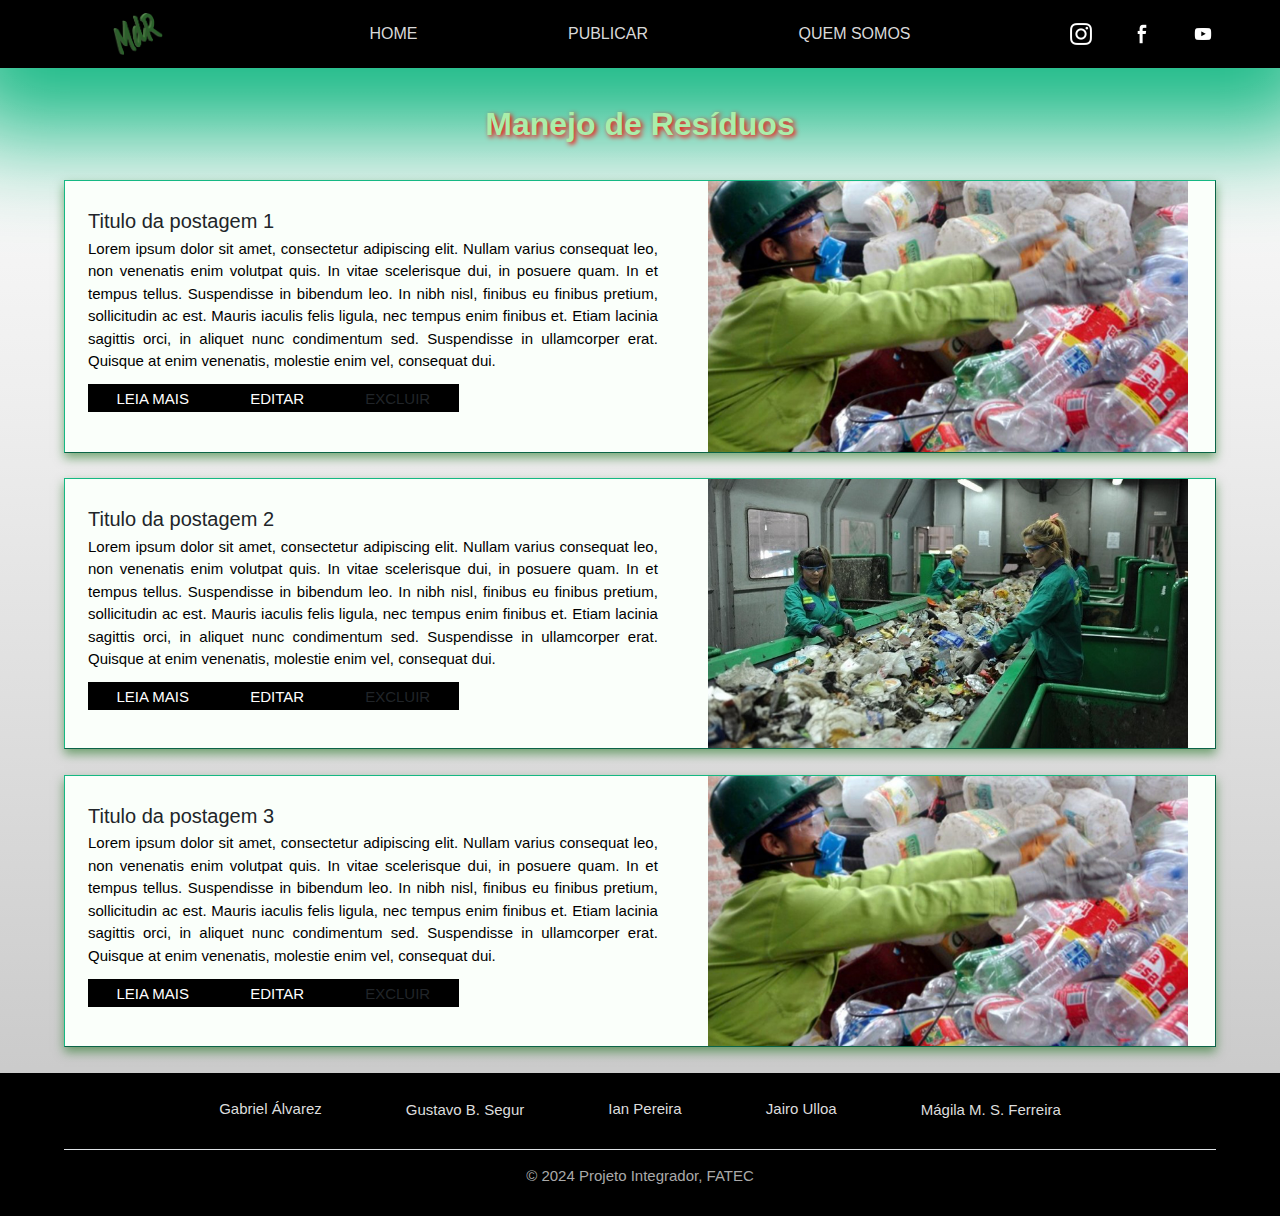
==== index.html @ c0197a9a "25/05 23:37" ====
<!DOCTYPE html>
<html lang="pt-br">

<head>
    <meta charset="UTF-8">
    <meta name="viewport" content="width=device-width, initial-scale=1.0">
    <title>MdR</title>

    <!-- BootsTrap CSS -->
    <link href="https://cdn.jsdelivr.net/npm/bootstrap@5.3.3/dist/css/bootstrap.min.css" rel="stylesheet"
        integrity="sha384-QWTKZyjpPEjISv5WaRU9OFeRpok6YctnYmDr5pNlyT2bRjXh0JMhjY6hW+ALEwIH" crossorigin="anonymous">

    <!-- Materialize CSS -->
    <link rel="stylesheet" href="https://cdnjs.cloudflare.com/ajax/libs/materialize/1.0.0/css/materialize.min.css">

    <!-- Materialize Icons -->
    <link href="https://fonts.googleapis.com/icon?family=Material+Icons" rel="stylesheet">

    <!-- BootsTrap and Popper JS -->
    <script defer src="https://cdn.jsdelivr.net/npm/bootstrap@5.3.3/dist/js/bootstrap.bundle.min.js"
        integrity="sha384-YvpcrYf0tY3lHB60NNkmXc5s9fDVZLESaAA55NDzOxhy9GkcIdslK1eN7N6jIeHz"
        crossorigin="anonymous"></script>
    <script defer src="https://cdn.jsdelivr.net/npm/@popperjs/core@2.11.8/dist/umd/popper.min.js"
        integrity="sha384-I7E8VVD/ismYTF4hNIPjVp/Zjvgyol6VFvRkX/vR+Vc4jQkC+hVqc2pM8ODewa9r"
        crossorigin="anonymous"></script>

    <!-- Materialize JS -->
    <script defer src="https://cdnjs.cloudflare.com/ajax/libs/materialize/1.0.0/js/materialize.min.js"></script>
    <script defer src="https://cdn.jsdelivr.net/npm/bootstrap@5.3.3/dist/js/bootstrap.min.js"
        integrity="sha384-0pUGZvbkm6XF6gxjEnlmuGrJXVbNuzT9qBBavbLwCsOGabYfZo0T0to5eqruptLy"
        crossorigin="anonymous"></script>

    <!-- myCSS -->
    <link defer rel="stylesheet" type="text/css" href="style/meuStyle.css">
    </link>

    <!-- myJS -->
    <script defer src="script/meuScript.js" type="text/script"></script>

</head>

<body>
    <header class="header">
        <section class="logotipo">
            <a href="index.html">
                <img class="logo_green" src="img/logo_green.png">
            </a>
        </section>
        <aside class="menu">
            <a href="index.html"> HOME </a>
            <a href="view/publicar.html"> PUBLICAR </a>
            <a href="view/quemSomos.html"> QUEM SOMOS </a>
        </aside>
        <section class="icons">
            <!-- ADICIONAR ICONES DAS MÍDIAS SOCIAIS -->
            <a href="https://www.instagram.com/?hl=pt-br">
                <img class="icone_rede_social" src="img/instagram_icon.png">
            </a>
            <a href="https://pt-br.facebook.com/">
                <img class="icone_rede_social" src="img/facebook_icon.png">
            </a>
            <a href="https://www.youtube.com/">
                <img class="icone_rede_social" src="img/youtube_icon.png">
            </a>
        </section>
    </header>

    <main class="container">
        <h1 class="logo">Manejo de Resíduos</h1>

        <div class="posts">
            <section class="postagem">
                <div class="texto_post" id="post1">
                    <h2> Titulo da postagem 1</h2>
                    <p class="texto"> Lorem ipsum dolor sit amet, consectetur
                        adipiscing elit. Nullam varius consequat leo, non venenatis enim volutpat quis.
                        In vitae scelerisque dui, in posuere quam. In et tempus tellus. Suspendisse in bibendum leo.
                        In nibh nisl, finibus eu finibus pretium, sollicitudin ac est. Mauris iaculis felis ligula,
                        nec tempus enim finibus et. Etiam lacinia sagittis orci, in aliquet nunc condimentum sed.
                        Suspendisse in ullamcorper erat. Quisque at enim venenatis, molestie enim vel, consequat dui.
                    </p>
                    <a href="#"> LEIA MAIS </a>
                    <a href="./view/editar.html"> EDITAR </a>
                    <a> EXCLUIR </a>
                </div>

                <div class="imagem" id="imagem1">
                    <img class="imagem_post" src="img/residuos1.jpg">
                </div>
            </section>
            <section class="postagem">
                <div class="texto_post" id="post2">
                    <h2> Titulo da postagem 2</h2>
                    <p class="texto"> Lorem ipsum dolor sit amet, consectetur
                        adipiscing elit. Nullam varius consequat leo, non venenatis enim volutpat quis.
                        In vitae scelerisque dui, in posuere quam. In et tempus tellus. Suspendisse in bibendum leo.
                        In nibh nisl, finibus eu finibus pretium, sollicitudin ac est. Mauris iaculis felis ligula,
                        nec tempus enim finibus et. Etiam lacinia sagittis orci, in aliquet nunc condimentum sed.
                        Suspendisse in ullamcorper erat. Quisque at enim venenatis, molestie enim vel, consequat dui.
                    </p>
                    <a href="#"> LEIA MAIS </a>
                    <a href="./view/editar.html"> EDITAR </a>
                    <a> EXCLUIR </a>
                </div>

                <div class="imagem" id="imagem2">
                    <img class="imagem_post" src="img/residuos2.jpg">
                </div>
            </section>
            <section class="postagem">
                <div class="texto_post" id="post3">
                    <h2> Titulo da postagem 3</h2>
                    <p class="texto"> Lorem ipsum dolor sit amet, consectetur
                        adipiscing elit. Nullam varius consequat leo, non venenatis enim volutpat quis.
                        In vitae scelerisque dui, in posuere quam. In et tempus tellus. Suspendisse in bibendum leo.
                        In nibh nisl, finibus eu finibus pretium, sollicitudin ac est. Mauris iaculis felis ligula,
                        nec tempus enim finibus et. Etiam lacinia sagittis orci, in aliquet nunc condimentum sed.
                        Suspendisse in ullamcorper erat. Quisque at enim venenatis, molestie enim vel, consequat dui.
                    </p>
                    <a href="#"> LEIA MAIS </a>
                    <a href="./view/editar.html"> EDITAR </a>
                    <a> EXCLUIR </a>
                </div>

                <div class="imagem" id="imagem3">
                    <img class="imagem_post" src="img/residuos1.jpg">
                </div>
            </section>
        </div>
    </main>
    <footer class="footer">
        <ul class="nav justify-content-center border-bottom pb-3 mb-3">
          <li class="nav-item"><a href="#" class="nav-link px-2">Gabriel Álvarez</a></li>
          <li class="nav-item"><a href="#" class="nav-link px-2">Gustavo B. Segur</a></li>
          <li class="nav-item"><a href="#" class="nav-link px-2">Ian Pereira</a></li>
          <li class="nav-item"><a href="#" class="nav-link px-2">Jairo Ulloa</a></li>
          <li class="nav-item"><a href="#" class="nav-link px-2">Mágila M. S. Ferreira</a></li>
        </ul>
        <p class="text-center composição">© 2024 Projeto Integrador, FATEC</p>
      </footer>
</body>

</html>
---- style/meuStyle.css ----
#paleta-de-cores {
    /* White */
    background-color: #C3C3C3;
    background-color: #D9D9D9;
    
    /* Green */
    background-color: #B1CAAC;

    background-color: #B5E61D;
    background-color: #77B800;
    background-color: #6EA864;
    background-color: #22B14C;
    background-color: #15B883;

    /* Orange */
    background-color: #FFCC00;
    background-color: #EC6433;
    
    /* Blue */
    background-color: #2484C6;

    /* Black */
    background-color: #000000;
}

body {
    width: 100%;
    min-height: 100vh;
    margin: 0;
    padding: 0;
    background-image: linear-gradient(#fff, #eee, #D9D9D9, #C3C3C3);
    text-align: center;
    font-family: Verdana, Geneva, Tahoma, sans-serif;
}

.header {
    width: 100%;
    display: flex;
    flex-direction: row;
    justify-content: space-around;
    background-color: #000;
    box-shadow: 0px 15px 100px 50px #15B883;
    padding: 1%;
    vertical-align: center;
}

.logotipo {
    width: 20%;
    font-weight: bold;
    font-family: 'Segoe Script';
    margin: auto;
}

.logo_green {
    width: 20%;
}

.logo_green:hover {
    transform: scale(1.2);
    transition: transform 0.5s ease-in-out;
}

.menu {
    width: 60%;
    display: flex;
    flex-direction: row;
    justify-content: center;
}

.menu a {
    color: #D9D9D9;
    text-decoration-line: none;
    font-size: 16px;
    margin: auto 5%;
}

.menu a:hover, a:hover {
    transform: scale(1.2);
    transition: transform 0.5s ease-in-out;
    color: #B5E61D;
}

.icons {
    width: 20%;
    margin: auto;
}

.icone_rede_social {
    width: 32px;
}

.icone_rede_social:hover {
    transform: scale(1.5);
    transition: transform 0.5s ease-in-out;
}

main, .container, .post, .posts, .postagem, .imagem {
    margin: auto;
    padding: 0;
    width: 100%;
}

.logo {
    margin: 3%;
    font-size: 32px;
    font-weight: bolder;
    color: #aea;
    text-shadow: 2px 2px 5px #F00;
}

.postagem {
    display: flex;
    margin-bottom: 2%;
    background-color: #fafffa;
    border: .5px outset #15B883;
    box-shadow: 0 5px 10px rgba(0, 100, 0, 0.5);
}

.texto_post {
    text-align: justify;
    width: 70%;
    padding: 2%;
}

h2 {
    margin: 1% auto;
    font-size: 20px;
}

.texto {
    color: #000;
}

.imagem {
    width: 30%;
}

.imagem_post {
    width: 90%;
    padding: auto 5%;
}

.footer, a, .nav-link {
    margin-bottom: 0;
    bottom: 0;
    background-color: #000;
    color: #fff;
    padding: 1% 5%;
}

ul {
    width: 100%;
}

li {
    margin: 1% 3%;
}

.nav-link {
    color: #ddd;
}

.nav-link:hover {
    color: #15B883;
}

.composição {
    color: #aaa;
}

@media screen and (max-width: 1350px) {
    .postagem {
        width: 90%;
    }
    .texto_post {
        width: 100%;
    }
    .imagem {
        width: 90%;
    }
}

@media screen and (max-width: 800px) {
    .postagem {
        display: block;
    }
    .imagem {
        width: 95%;
        margin: 3% 2%;
    }
    .texto_post {
        width: 90%;
        margin: auto 5%;
    }
    .header {
        flex-direction: column;
        padding: 2%;
    }
    .logotipo {
        text-align: start;
    }
    .logo_green {
        width: 10%;
        margin-top: 2%;
    }
    .logotipo, .menu, .icons {
        width: 100%;
    }
}

@media screen and (max-width: 450px) {
    .menu {
        flex-direction: column;
        margin: 0 auto 5% auto;
    } 
    .header {
        padding: 2.5%;
    }
}

@media screen and (max-width: 200px) {
    .header {
        width: 100%;
        padding: 0;
        margin: 0;
    }
    .icons {
        display: flex;
        flex-direction: column;
        margin: 0 auto 5% auto;
    }
    .logo, .linha {
        font-size: 16px;
    }
    a, h2, h6, p {
        font-size: 12px;
    }
}
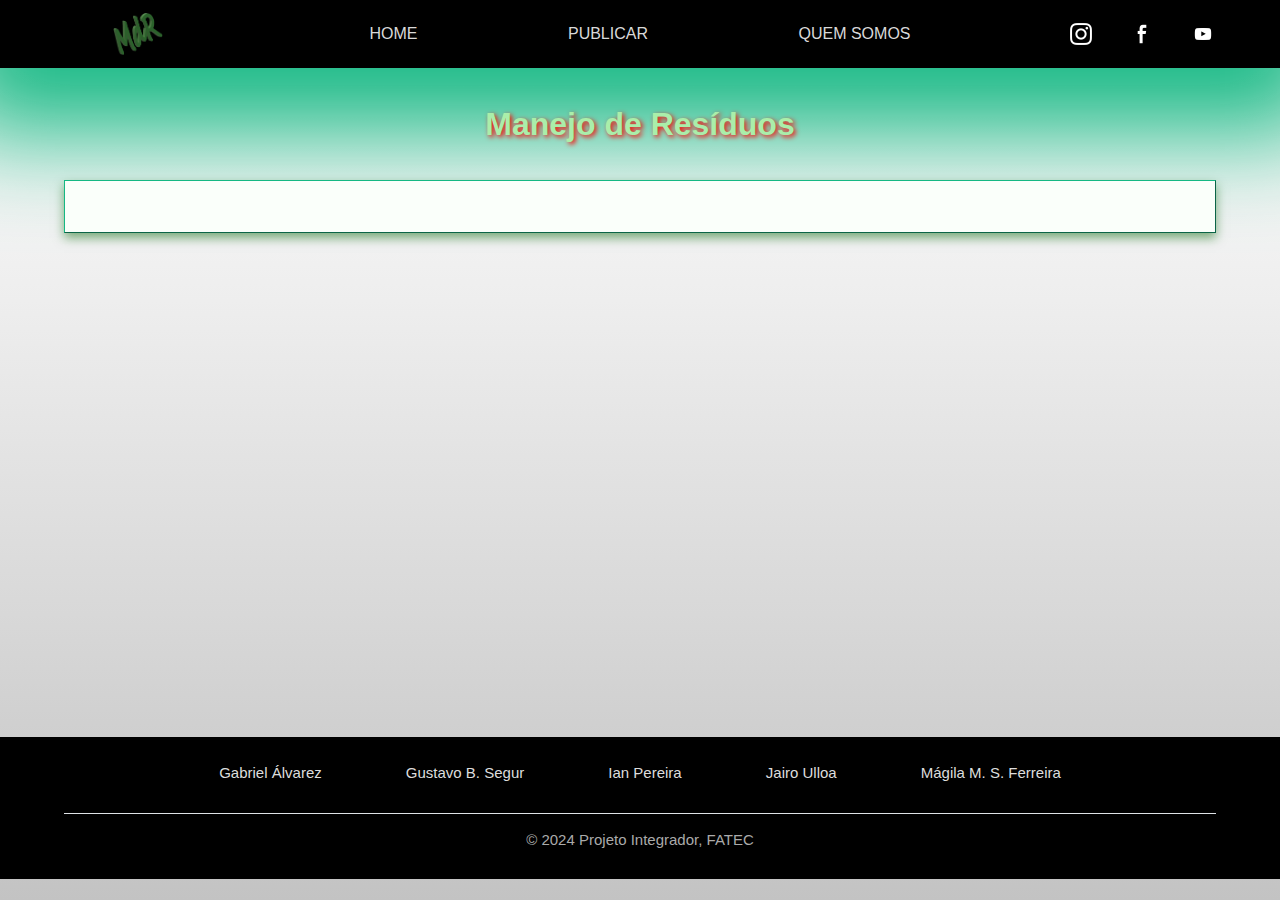
==== commit 19aead2d: "js" ====
--- a/index.html
+++ b/index.html
@@ -35,7 +35,7 @@
     </link>
 
     <!-- myJS -->
-    <script defer src="script/meuScript.js" type="text/script"></script>
+    <script defer src="script/index.js"></script>
 
 </head>
 
@@ -70,61 +70,7 @@
 
         <div class="posts">
             <section class="postagem">
-                <div class="texto_post" id="post1">
-                    <h2> Titulo da postagem 1</h2>
-                    <p class="texto"> Lorem ipsum dolor sit amet, consectetur
-                        adipiscing elit. Nullam varius consequat leo, non venenatis enim volutpat quis.
-                        In vitae scelerisque dui, in posuere quam. In et tempus tellus. Suspendisse in bibendum leo.
-                        In nibh nisl, finibus eu finibus pretium, sollicitudin ac est. Mauris iaculis felis ligula,
-                        nec tempus enim finibus et. Etiam lacinia sagittis orci, in aliquet nunc condimentum sed.
-                        Suspendisse in ullamcorper erat. Quisque at enim venenatis, molestie enim vel, consequat dui.
-                    </p>
-                    <a href="#"> LEIA MAIS </a>
-                    <a href="./view/editar.html"> EDITAR </a>
-                    <a> EXCLUIR </a>
-                </div>
 
-                <div class="imagem" id="imagem1">
-                    <img class="imagem_post" src="img/residuos1.jpg">
-                </div>
-            </section>
-            <section class="postagem">
-                <div class="texto_post" id="post2">
-                    <h2> Titulo da postagem 2</h2>
-                    <p class="texto"> Lorem ipsum dolor sit amet, consectetur
-                        adipiscing elit. Nullam varius consequat leo, non venenatis enim volutpat quis.
-                        In vitae scelerisque dui, in posuere quam. In et tempus tellus. Suspendisse in bibendum leo.
-                        In nibh nisl, finibus eu finibus pretium, sollicitudin ac est. Mauris iaculis felis ligula,
-                        nec tempus enim finibus et. Etiam lacinia sagittis orci, in aliquet nunc condimentum sed.
-                        Suspendisse in ullamcorper erat. Quisque at enim venenatis, molestie enim vel, consequat dui.
-                    </p>
-                    <a href="#"> LEIA MAIS </a>
-                    <a href="./view/editar.html"> EDITAR </a>
-                    <a> EXCLUIR </a>
-                </div>
-
-                <div class="imagem" id="imagem2">
-                    <img class="imagem_post" src="img/residuos2.jpg">
-                </div>
-            </section>
-            <section class="postagem">
-                <div class="texto_post" id="post3">
-                    <h2> Titulo da postagem 3</h2>
-                    <p class="texto"> Lorem ipsum dolor sit amet, consectetur
-                        adipiscing elit. Nullam varius consequat leo, non venenatis enim volutpat quis.
-                        In vitae scelerisque dui, in posuere quam. In et tempus tellus. Suspendisse in bibendum leo.
-                        In nibh nisl, finibus eu finibus pretium, sollicitudin ac est. Mauris iaculis felis ligula,
-                        nec tempus enim finibus et. Etiam lacinia sagittis orci, in aliquet nunc condimentum sed.
-                        Suspendisse in ullamcorper erat. Quisque at enim venenatis, molestie enim vel, consequat dui.
-                    </p>
-                    <a href="#"> LEIA MAIS </a>
-                    <a href="./view/editar.html"> EDITAR </a>
-                    <a> EXCLUIR </a>
-                </div>
-
-                <div class="imagem" id="imagem3">
-                    <img class="imagem_post" src="img/residuos1.jpg">
-                </div>
             </section>
         </div>
     </main>
--- a/style/meuStyle.css
+++ b/style/meuStyle.css
@@ -2,7 +2,7 @@
     /* White */
     background-color: #C3C3C3;
     background-color: #D9D9D9;
-    
+
     /* Green */
     background-color: #B1CAAC;
 
@@ -15,7 +15,7 @@
     /* Orange */
     background-color: #FFCC00;
     background-color: #EC6433;
-    
+
     /* Blue */
     background-color: #2484C6;
 
@@ -74,7 +74,8 @@
     margin: auto 5%;
 }
 
-.menu a:hover, a:hover {
+.menu a:hover,
+a:hover {
     transform: scale(1.2);
     transition: transform 0.5s ease-in-out;
     color: #B5E61D;
@@ -94,7 +95,12 @@
     transition: transform 0.5s ease-in-out;
 }
 
-main, .container, .post, .posts, .postagem, .imagem {
+main,
+.container,
+.post,
+.posts,
+.postagem,
+.imagem {
     margin: auto;
     padding: 0;
     width: 100%;
@@ -108,9 +114,14 @@
     text-shadow: 2px 2px 5px #F00;
 }
 
+main {
+    min-height: 63.3vh;
+}
+
 .postagem {
     display: flex;
     margin-bottom: 2%;
+    padding: 2%;
     background-color: #fafffa;
     border: .5px outset #15B883;
     box-shadow: 0 5px 10px rgba(0, 100, 0, 0.5);
@@ -118,8 +129,8 @@
 
 .texto_post {
     text-align: justify;
+    vertical-align: top;
     width: 70%;
-    padding: 2%;
 }
 
 h2 {
@@ -136,13 +147,12 @@
 }
 
 .imagem_post {
-    width: 90%;
-    padding: auto 5%;
-}
-
-.footer, a, .nav-link {
-    margin-bottom: 0;
-    bottom: 0;
+    width: 100%;
+}
+
+.footer,
+a,
+.nav-link {
     background-color: #000;
     color: #fff;
     padding: 1% 5%;
@@ -172,11 +182,25 @@
     .postagem {
         width: 90%;
     }
+
     .texto_post {
         width: 100%;
     }
+
     .imagem {
         width: 90%;
+    }
+}
+
+@media screen and (min-width: 1035px) {
+    main {
+        min-height: 70vh;
+    }
+}
+
+@media screen and (min-width: 945px) and (max-width: 1013px) {
+    main {
+        min-height: 67vh;
     }
 }
 
@@ -184,26 +208,34 @@
     .postagem {
         display: block;
     }
+
     .imagem {
         width: 95%;
         margin: 3% 2%;
     }
+
     .texto_post {
         width: 90%;
         margin: auto 5%;
     }
+
     .header {
         flex-direction: column;
         padding: 2%;
     }
+
     .logotipo {
         text-align: start;
     }
+
     .logo_green {
         width: 10%;
         margin-top: 2%;
     }
-    .logotipo, .menu, .icons {
+
+    .logotipo,
+    .menu,
+    .icons {
         width: 100%;
     }
 }
@@ -212,7 +244,8 @@
     .menu {
         flex-direction: column;
         margin: 0 auto 5% auto;
-    } 
+    }
+
     .header {
         padding: 2.5%;
     }
@@ -224,15 +257,22 @@
         padding: 0;
         margin: 0;
     }
+
     .icons {
         display: flex;
         flex-direction: column;
         margin: 0 auto 5% auto;
     }
-    .logo, .linha {
+
+    .logo,
+    .linha {
         font-size: 16px;
     }
-    a, h2, h6, p {
+
+    a,
+    h2,
+    h6,
+    p {
         font-size: 12px;
     }
 }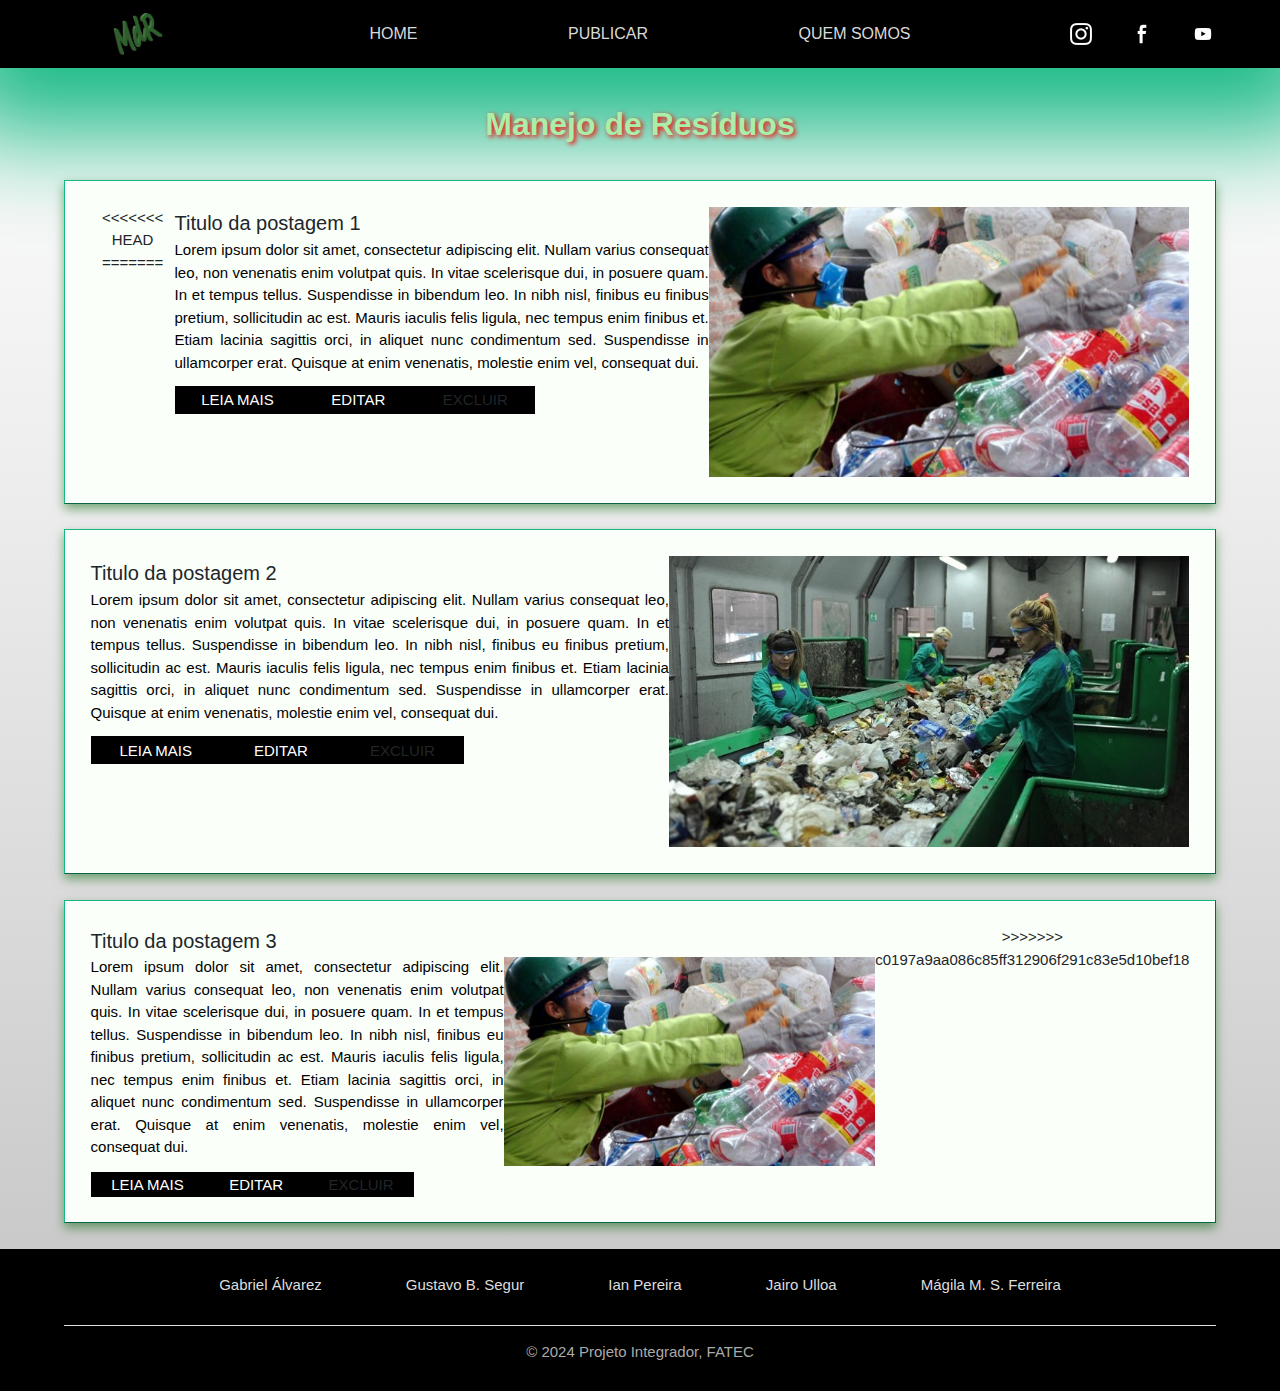
==== commit 29a58a0b: "js" ====
--- a/index.html
+++ b/index.html
@@ -70,7 +70,65 @@
 
         <div class="posts">
             <section class="postagem">
+<<<<<<< HEAD
 
+=======
+                <div class="texto_post" id="post1">
+                    <h2> Titulo da postagem 1</h2>
+                    <p class="texto"> Lorem ipsum dolor sit amet, consectetur
+                        adipiscing elit. Nullam varius consequat leo, non venenatis enim volutpat quis.
+                        In vitae scelerisque dui, in posuere quam. In et tempus tellus. Suspendisse in bibendum leo.
+                        In nibh nisl, finibus eu finibus pretium, sollicitudin ac est. Mauris iaculis felis ligula,
+                        nec tempus enim finibus et. Etiam lacinia sagittis orci, in aliquet nunc condimentum sed.
+                        Suspendisse in ullamcorper erat. Quisque at enim venenatis, molestie enim vel, consequat dui.
+                    </p>
+                    <a href="#"> LEIA MAIS </a>
+                    <a href="./view/editar.html"> EDITAR </a>
+                    <a> EXCLUIR </a>
+                </div>
+
+                <div class="imagem" id="imagem1">
+                    <img class="imagem_post" src="img/residuos1.jpg">
+                </div>
+            </section>
+            <section class="postagem">
+                <div class="texto_post" id="post2">
+                    <h2> Titulo da postagem 2</h2>
+                    <p class="texto"> Lorem ipsum dolor sit amet, consectetur
+                        adipiscing elit. Nullam varius consequat leo, non venenatis enim volutpat quis.
+                        In vitae scelerisque dui, in posuere quam. In et tempus tellus. Suspendisse in bibendum leo.
+                        In nibh nisl, finibus eu finibus pretium, sollicitudin ac est. Mauris iaculis felis ligula,
+                        nec tempus enim finibus et. Etiam lacinia sagittis orci, in aliquet nunc condimentum sed.
+                        Suspendisse in ullamcorper erat. Quisque at enim venenatis, molestie enim vel, consequat dui.
+                    </p>
+                    <a href="#"> LEIA MAIS </a>
+                    <a href="./view/editar.html"> EDITAR </a>
+                    <a> EXCLUIR </a>
+                </div>
+
+                <div class="imagem" id="imagem2">
+                    <img class="imagem_post" src="img/residuos2.jpg">
+                </div>
+            </section>
+            <section class="postagem">
+                <div class="texto_post" id="post3">
+                    <h2> Titulo da postagem 3</h2>
+                    <p class="texto"> Lorem ipsum dolor sit amet, consectetur
+                        adipiscing elit. Nullam varius consequat leo, non venenatis enim volutpat quis.
+                        In vitae scelerisque dui, in posuere quam. In et tempus tellus. Suspendisse in bibendum leo.
+                        In nibh nisl, finibus eu finibus pretium, sollicitudin ac est. Mauris iaculis felis ligula,
+                        nec tempus enim finibus et. Etiam lacinia sagittis orci, in aliquet nunc condimentum sed.
+                        Suspendisse in ullamcorper erat. Quisque at enim venenatis, molestie enim vel, consequat dui.
+                    </p>
+                    <a href="#"> LEIA MAIS </a>
+                    <a href="./view/editar.html"> EDITAR </a>
+                    <a> EXCLUIR </a>
+                </div>
+
+                <div class="imagem" id="imagem3">
+                    <img class="imagem_post" src="img/residuos1.jpg">
+                </div>
+>>>>>>> c0197a9aa086c85ff312906f291c83e5d10bef18
             </section>
         </div>
     </main>
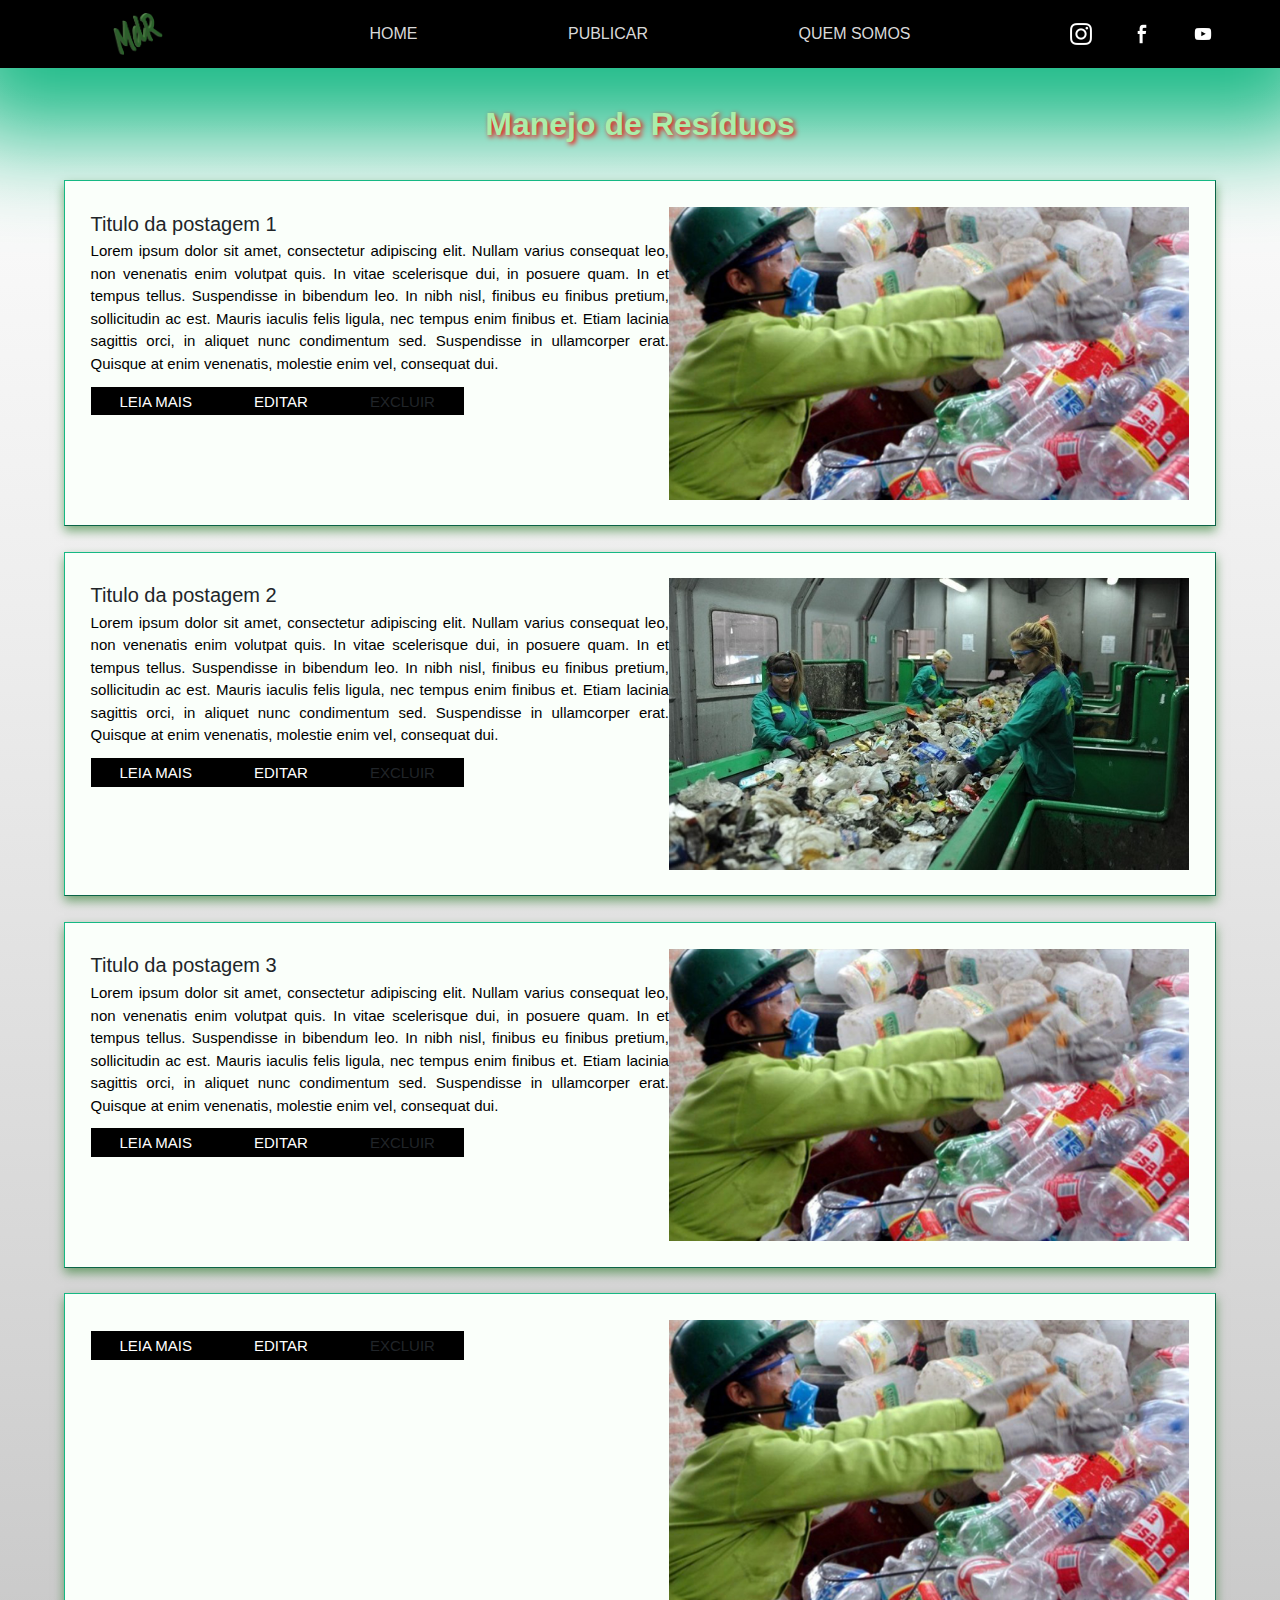
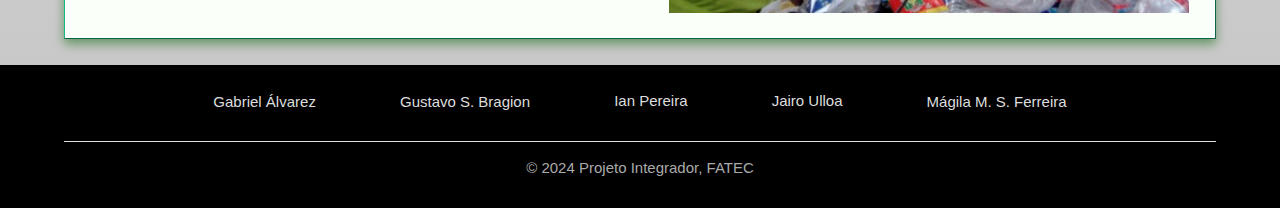
==== commit a872da45: "27/05 00:53" ====
--- a/index.html
+++ b/index.html
@@ -70,9 +70,6 @@
 
         <div class="posts">
             <section class="postagem">
-<<<<<<< HEAD
-
-=======
                 <div class="texto_post" id="post1">
                     <h2> Titulo da postagem 1</h2>
                     <p class="texto"> Lorem ipsum dolor sit amet, consectetur
@@ -82,7 +79,7 @@
                         nec tempus enim finibus et. Etiam lacinia sagittis orci, in aliquet nunc condimentum sed.
                         Suspendisse in ullamcorper erat. Quisque at enim venenatis, molestie enim vel, consequat dui.
                     </p>
-                    <a href="#"> LEIA MAIS </a>
+                    <a href="./view/leia.html"> LEIA MAIS </a>
                     <a href="./view/editar.html"> EDITAR </a>
                     <a> EXCLUIR </a>
                 </div>
@@ -101,7 +98,7 @@
                         nec tempus enim finibus et. Etiam lacinia sagittis orci, in aliquet nunc condimentum sed.
                         Suspendisse in ullamcorper erat. Quisque at enim venenatis, molestie enim vel, consequat dui.
                     </p>
-                    <a href="#"> LEIA MAIS </a>
+                    <a href="./view/leia.html"> LEIA MAIS </a>
                     <a href="./view/editar.html"> EDITAR </a>
                     <a> EXCLUIR </a>
                 </div>
@@ -120,7 +117,7 @@
                         nec tempus enim finibus et. Etiam lacinia sagittis orci, in aliquet nunc condimentum sed.
                         Suspendisse in ullamcorper erat. Quisque at enim venenatis, molestie enim vel, consequat dui.
                     </p>
-                    <a href="#"> LEIA MAIS </a>
+                    <a href="./view/leia.html"> LEIA MAIS </a>
                     <a href="./view/editar.html"> EDITAR </a>
                     <a> EXCLUIR </a>
                 </div>
@@ -128,14 +125,27 @@
                 <div class="imagem" id="imagem3">
                     <img class="imagem_post" src="img/residuos1.jpg">
                 </div>
->>>>>>> c0197a9aa086c85ff312906f291c83e5d10bef18
+            </section>
+            <section class="postagem">
+                <div class="texto_post" id="post4">
+                    <h2 id="titulo">  </h2>
+                    <p class="texto" id="Texto"> 
+                    </p>
+                    <a href="./view/leia.html"> LEIA MAIS </a>
+                    <a href="./view/editar.html"> EDITAR </a>
+                    <a> EXCLUIR </a>
+                </div>
+
+                <div class="imagem" id="imagem4">
+                    <img class="imagem_post" src="img/residuos1.jpg">
+                </div>
             </section>
         </div>
     </main>
     <footer class="footer">
         <ul class="nav justify-content-center border-bottom pb-3 mb-3">
           <li class="nav-item"><a href="#" class="nav-link px-2">Gabriel Álvarez</a></li>
-          <li class="nav-item"><a href="#" class="nav-link px-2">Gustavo B. Segur</a></li>
+          <li class="nav-item"><a href="#" class="nav-link px-2">Gustavo S. Bragion</a></li>
           <li class="nav-item"><a href="#" class="nav-link px-2">Ian Pereira</a></li>
           <li class="nav-item"><a href="#" class="nav-link px-2">Jairo Ulloa</a></li>
           <li class="nav-item"><a href="#" class="nav-link px-2">Mágila M. S. Ferreira</a></li>
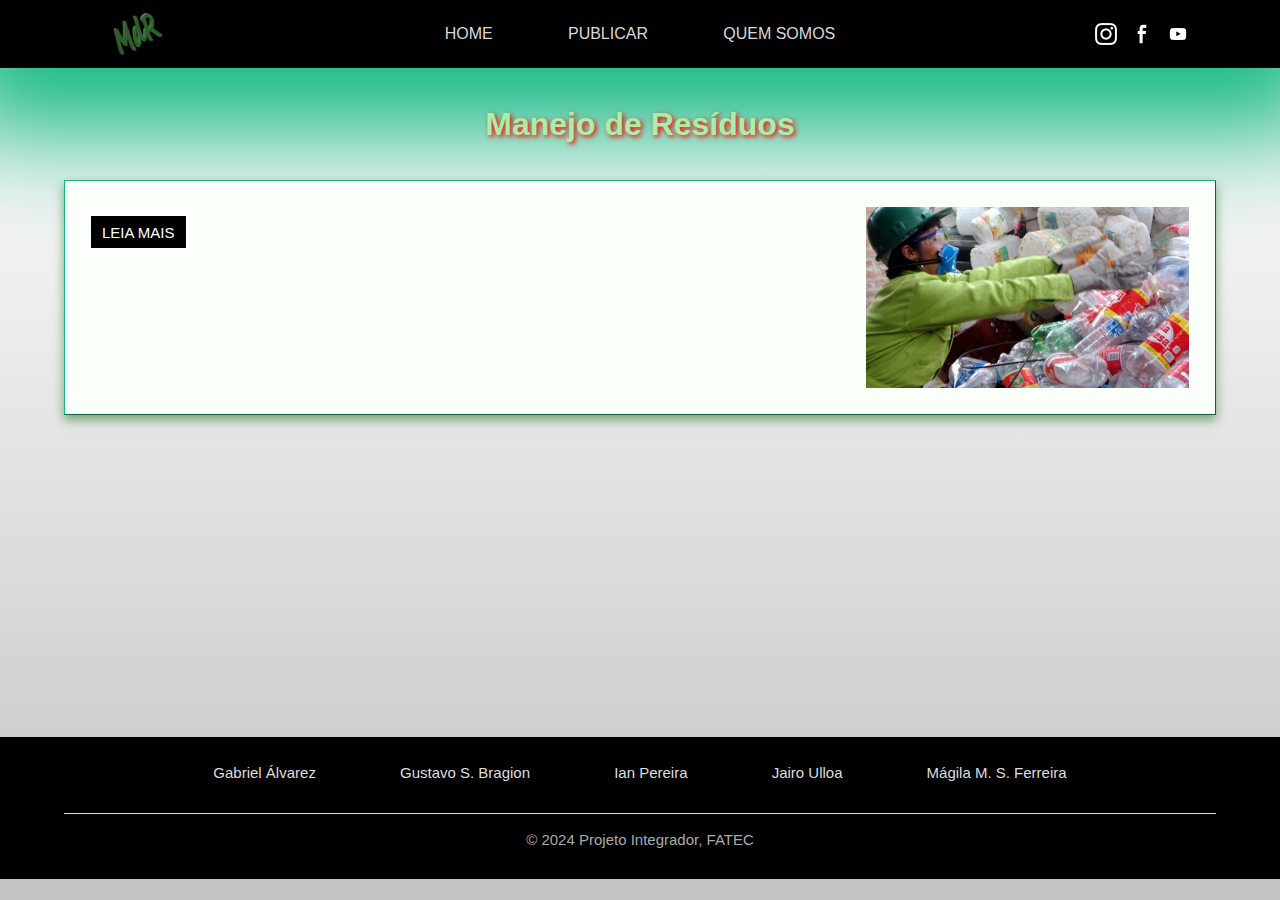
==== commit c13acf97: "Alterações diversas" ====
--- a/index.html
+++ b/index.html
@@ -69,7 +69,7 @@
         <h1 class="logo">Manejo de Resíduos</h1>
 
         <div class="posts">
-            <section class="postagem">
+            <!-- <section class="postagem">
                 <div class="texto_post" id="post1">
                     <h2> Titulo da postagem 1</h2>
                     <p class="texto"> Lorem ipsum dolor sit amet, consectetur
@@ -87,53 +87,15 @@
                 <div class="imagem" id="imagem1">
                     <img class="imagem_post" src="img/residuos1.jpg">
                 </div>
-            </section>
-            <section class="postagem">
-                <div class="texto_post" id="post2">
-                    <h2> Titulo da postagem 2</h2>
-                    <p class="texto"> Lorem ipsum dolor sit amet, consectetur
-                        adipiscing elit. Nullam varius consequat leo, non venenatis enim volutpat quis.
-                        In vitae scelerisque dui, in posuere quam. In et tempus tellus. Suspendisse in bibendum leo.
-                        In nibh nisl, finibus eu finibus pretium, sollicitudin ac est. Mauris iaculis felis ligula,
-                        nec tempus enim finibus et. Etiam lacinia sagittis orci, in aliquet nunc condimentum sed.
-                        Suspendisse in ullamcorper erat. Quisque at enim venenatis, molestie enim vel, consequat dui.
-                    </p>
-                    <a href="./view/leia.html"> LEIA MAIS </a>
-                    <a href="./view/editar.html"> EDITAR </a>
-                    <a> EXCLUIR </a>
-                </div>
-
-                <div class="imagem" id="imagem2">
-                    <img class="imagem_post" src="img/residuos2.jpg">
-                </div>
-            </section>
-            <section class="postagem">
-                <div class="texto_post" id="post3">
-                    <h2> Titulo da postagem 3</h2>
-                    <p class="texto"> Lorem ipsum dolor sit amet, consectetur
-                        adipiscing elit. Nullam varius consequat leo, non venenatis enim volutpat quis.
-                        In vitae scelerisque dui, in posuere quam. In et tempus tellus. Suspendisse in bibendum leo.
-                        In nibh nisl, finibus eu finibus pretium, sollicitudin ac est. Mauris iaculis felis ligula,
-                        nec tempus enim finibus et. Etiam lacinia sagittis orci, in aliquet nunc condimentum sed.
-                        Suspendisse in ullamcorper erat. Quisque at enim venenatis, molestie enim vel, consequat dui.
-                    </p>
-                    <a href="./view/leia.html"> LEIA MAIS </a>
-                    <a href="./view/editar.html"> EDITAR </a>
-                    <a> EXCLUIR </a>
-                </div>
-
-                <div class="imagem" id="imagem3">
-                    <img class="imagem_post" src="img/residuos1.jpg">
-                </div>
-            </section>
+            </section> -->
+           
             <section class="postagem">
                 <div class="texto_post" id="post4">
-                    <h2 id="titulo">  </h2>
-                    <p class="texto" id="Texto"> 
+                    <h2 id="titulo"> </h2>
+                    <p class="texto" id="Texto">
                     </p>
-                    <a href="./view/leia.html"> LEIA MAIS </a>
-                    <a href="./view/editar.html"> EDITAR </a>
-                    <a> EXCLUIR </a>
+
+                    <a class="link_post" href="./view/leia.html"> LEIA MAIS </a>
                 </div>
 
                 <div class="imagem" id="imagem4">
@@ -144,14 +106,14 @@
     </main>
     <footer class="footer">
         <ul class="nav justify-content-center border-bottom pb-3 mb-3">
-          <li class="nav-item"><a href="#" class="nav-link px-2">Gabriel Álvarez</a></li>
-          <li class="nav-item"><a href="#" class="nav-link px-2">Gustavo S. Bragion</a></li>
-          <li class="nav-item"><a href="#" class="nav-link px-2">Ian Pereira</a></li>
-          <li class="nav-item"><a href="#" class="nav-link px-2">Jairo Ulloa</a></li>
-          <li class="nav-item"><a href="#" class="nav-link px-2">Mágila M. S. Ferreira</a></li>
+            <li class="nav-item"><a href="#" class="nav-link px-2">Gabriel Álvarez</a></li>
+            <li class="nav-item"><a href="#" class="nav-link px-2">Gustavo S. Bragion</a></li>
+            <li class="nav-item"><a href="#" class="nav-link px-2">Ian Pereira</a></li>
+            <li class="nav-item"><a href="#" class="nav-link px-2">Jairo Ulloa</a></li>
+            <li class="nav-item"><a href="#" class="nav-link px-2">Mágila M. S. Ferreira</a></li>
         </ul>
         <p class="text-center composição">© 2024 Projeto Integrador, FATEC</p>
-      </footer>
+    </footer>
 </body>
 
 </html>--- a/style/meuStyle.css
+++ b/style/meuStyle.css
@@ -131,6 +131,7 @@
     text-align: justify;
     vertical-align: top;
     width: 70%;
+    margin-right: 2%;
 }
 
 h2 {
@@ -142,6 +143,12 @@
     color: #000;
 }
 
+.link_post {
+    background-color: #000;
+    color: #fff;
+    padding: 1% 1.5%;
+}
+
 .imagem {
     width: 30%;
 }
@@ -150,9 +157,7 @@
     width: 100%;
 }
 
-.footer,
-a,
-.nav-link {
+.footer, .nav-link {
     background-color: #000;
     color: #fff;
     padding: 1% 5%;
@@ -184,23 +189,17 @@
     }
 
     .texto_post {
-        width: 100%;
+        width: 70%;
     }
 
     .imagem {
-        width: 90%;
-    }
-}
-
-@media screen and (min-width: 1035px) {
+        width: 30%;
+    }
+}
+
+@media screen and (min-width: 800px) {
     main {
         min-height: 70vh;
-    }
-}
-
-@media screen and (min-width: 945px) and (max-width: 1013px) {
-    main {
-        min-height: 67vh;
     }
 }
 
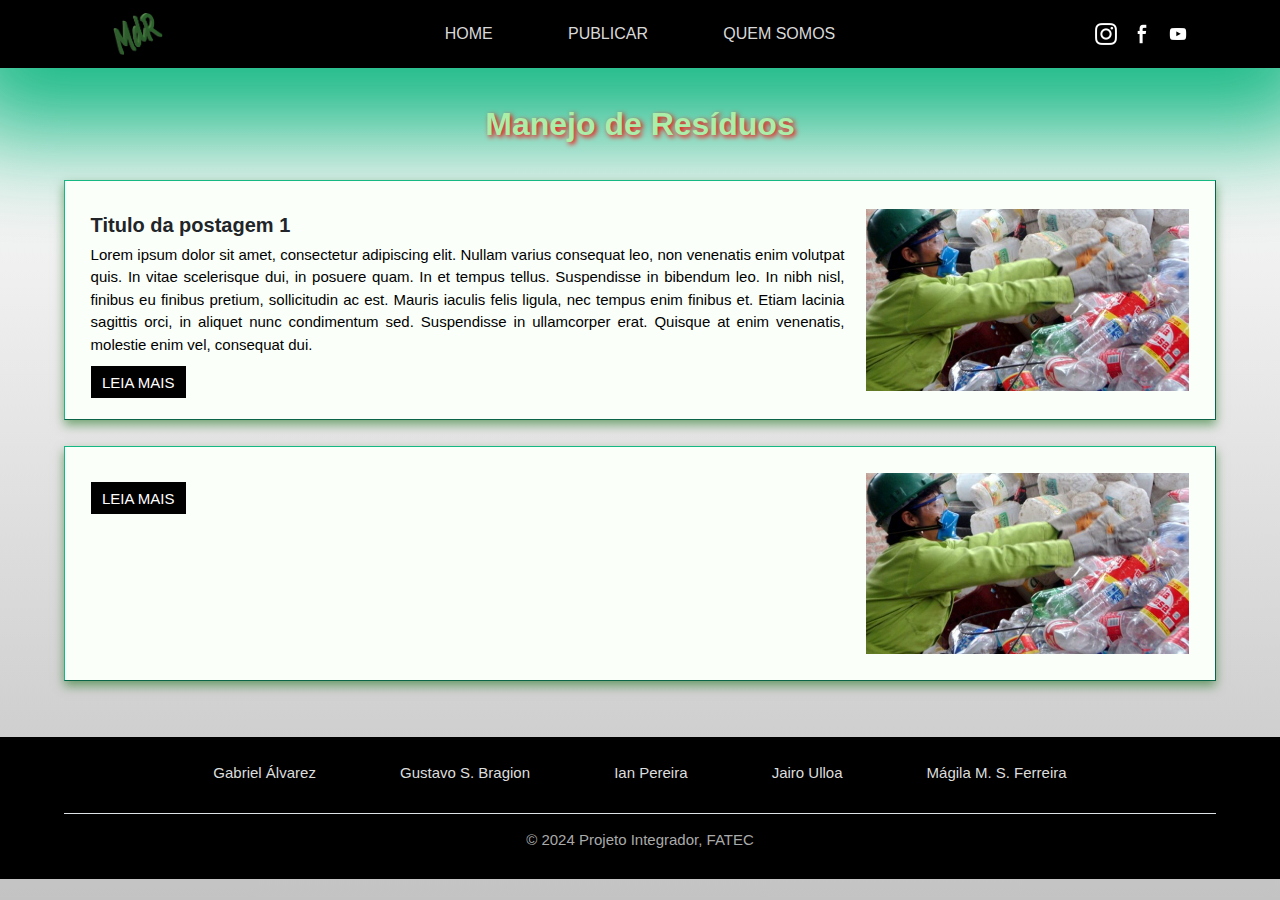
==== commit d6cb8c57: "estilização" ====
--- a/index.html
+++ b/index.html
@@ -69,7 +69,7 @@
         <h1 class="logo">Manejo de Resíduos</h1>
 
         <div class="posts">
-            <!-- <section class="postagem">
+            <section class="postagem">
                 <div class="texto_post" id="post1">
                     <h2> Titulo da postagem 1</h2>
                     <p class="texto"> Lorem ipsum dolor sit amet, consectetur
@@ -79,15 +79,13 @@
                         nec tempus enim finibus et. Etiam lacinia sagittis orci, in aliquet nunc condimentum sed.
                         Suspendisse in ullamcorper erat. Quisque at enim venenatis, molestie enim vel, consequat dui.
                     </p>
-                    <a href="./view/leia.html"> LEIA MAIS </a>
-                    <a href="./view/editar.html"> EDITAR </a>
-                    <a> EXCLUIR </a>
+                    <a class="link_post" href="./view/leia.html"> LEIA MAIS </a>
                 </div>
 
                 <div class="imagem" id="imagem1">
                     <img class="imagem_post" src="img/residuos1.jpg">
                 </div>
-            </section> -->
+            </section> 
            
             <section class="postagem">
                 <div class="texto_post" id="post4">
--- a/style/meuStyle.css
+++ b/style/meuStyle.css
@@ -137,6 +137,7 @@
 h2 {
     margin: 1% auto;
     font-size: 20px;
+    font-weight: bold;
 }
 
 .texto {
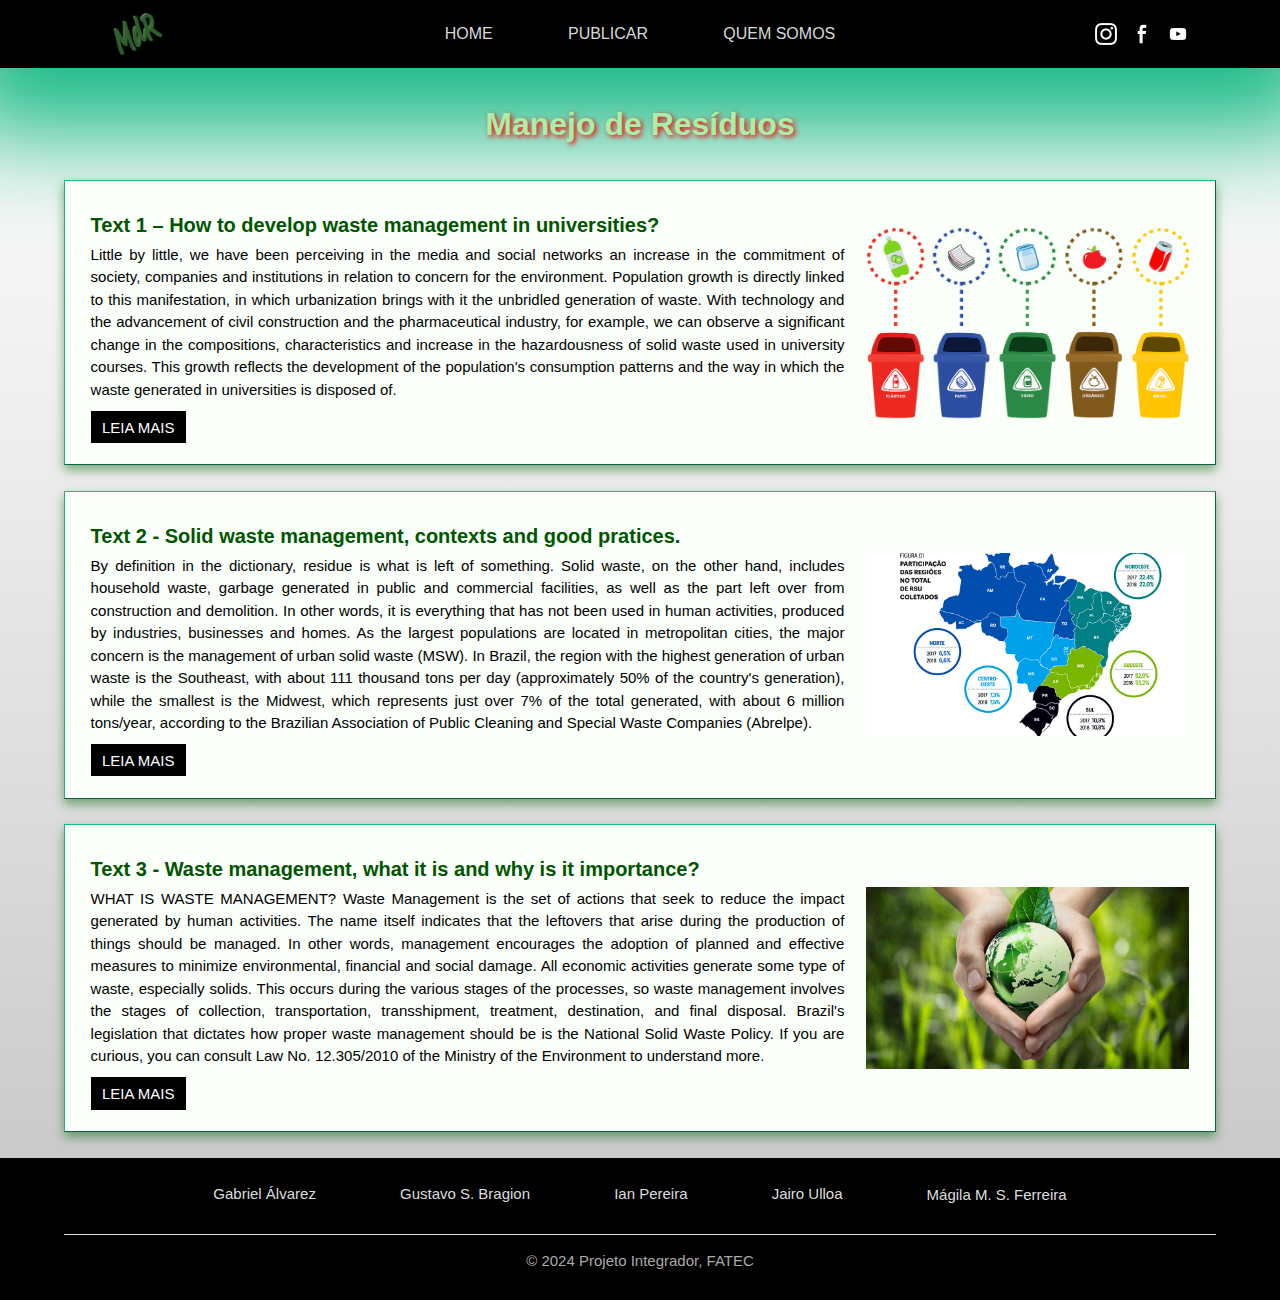
==== commit 94c124ce: "Alterações FRONT" ====
--- a/index.html
+++ b/index.html
@@ -35,7 +35,7 @@
     </link>
 
     <!-- myJS -->
-    <script defer src="script/index.js"></script>
+    <!-- <script defer src="script/index.js"></script> -->
 
 </head>
 
@@ -69,35 +69,57 @@
         <h1 class="logo">Manejo de Resíduos</h1>
 
         <div class="posts">
+
+            <!-- Post 1 -->
             <section class="postagem">
-                <div class="texto_post" id="post1">
-                    <h2> Titulo da postagem 1</h2>
-                    <p class="texto"> Lorem ipsum dolor sit amet, consectetur
-                        adipiscing elit. Nullam varius consequat leo, non venenatis enim volutpat quis.
-                        In vitae scelerisque dui, in posuere quam. In et tempus tellus. Suspendisse in bibendum leo.
-                        In nibh nisl, finibus eu finibus pretium, sollicitudin ac est. Mauris iaculis felis ligula,
-                        nec tempus enim finibus et. Etiam lacinia sagittis orci, in aliquet nunc condimentum sed.
-                        Suspendisse in ullamcorper erat. Quisque at enim venenatis, molestie enim vel, consequat dui.
+                <div class="texto_post" id="post">
+                    <h2 class="titulo"> Text 1 – How to develop waste management in universities?</h2>
+                    <p class="texto">
+                        Little by little, we have been perceiving in the media and social networks an increase in the commitment of society, companies and institutions in relation to concern for the environment. Population growth is directly linked to this manifestation, in which urbanization brings with it the unbridled generation of waste.
+                        With technology and the advancement of civil construction and the pharmaceutical industry, for example, we can observe a significant change in the compositions, characteristics and increase in the hazardousness of solid waste used in university courses. This growth reflects the development of the population's consumption patterns and the way in which the waste generated in universities is disposed of.
                     </p>
                     <a class="link_post" href="./view/leia.html"> LEIA MAIS </a>
                 </div>
+                <div class="imagem" id="imagem">
+                    <img class="imagem_post" src="img/reciclagem.png">
+                </div>
+            </section>
 
-                <div class="imagem" id="imagem1">
-                    <img class="imagem_post" src="img/residuos1.jpg">
-                </div>
-            </section> 
-           
+            <!-- Post 2 -->
             <section class="postagem">
-                <div class="texto_post" id="post4">
-                    <h2 id="titulo"> </h2>
-                    <p class="texto" id="Texto">
+                <div class="texto_post" id="post">
+                    <h2 class="titulo"> Text 2 - Solid waste management, contexts and good pratices.</h2>
+                    <p class="texto"> 
+                        By definition in the dictionary, residue is what is left of something. Solid waste, on the other hand, includes household waste, garbage generated in public and commercial facilities, as well as the part left over from construction and demolition. In other words, it is everything that has not been used in human activities, produced by industries, businesses and homes.
+                        As the largest populations are located in metropolitan cities, the major concern is the management of urban solid waste (MSW).
+                        In Brazil, the region with the highest generation of urban waste is the Southeast, with about 111 thousand tons per day (approximately 50% of the country's generation), while the smallest is the Midwest, which represents just over 7% of the total generated, with about 6 million tons/year, according to the Brazilian Association of Public Cleaning and Special Waste Companies (Abrelpe).
                     </p>
-
                     <a class="link_post" href="./view/leia.html"> LEIA MAIS </a>
                 </div>
+                <div class="imagem" id="imagem">
+                    <img class="imagem_post" src="img/RSU.jpg">
+                </div>
+            </section>
 
-                <div class="imagem" id="imagem4">
-                    <img class="imagem_post" src="img/residuos1.jpg">
+            <!-- Post 3 -->
+            <section class="postagem">
+                <div class="texto_post" id="post">
+                    <h2 class="titulo"> Text 3 - Waste management, what it is and why is it importance?</h2>
+                    <p class="texto"> 
+                        WHAT IS WASTE MANAGEMENT?
+                        
+                        Waste Management is the set of actions that seek to reduce the impact generated by human activities. The name itself indicates that the leftovers that arise during the production of things should be managed.
+                        
+                        In other words, management encourages the adoption of planned and effective measures to minimize environmental, financial and social damage.
+                        
+                        All economic activities generate some type of waste, especially solids. This occurs during the various stages of the processes, so waste management involves the stages of collection, transportation, transshipment, treatment, destination, and final disposal.
+                        
+                        Brazil's legislation that dictates how proper waste management should be is the National Solid Waste Policy. If you are curious, you can consult Law No. 12.305/2010 of the Ministry of the Environment to understand more.
+                    </p>
+                    <a class="link_post" href="./view/leia.html"> LEIA MAIS </a>
+                </div>
+                <div class="imagem" id="imagem">
+                    <img class="imagem_post" src="img/GR.jpg">
                 </div>
             </section>
         </div>
@@ -113,5 +135,4 @@
         <p class="text-center composição">© 2024 Projeto Integrador, FATEC</p>
     </footer>
 </body>
-
 </html>--- a/style/meuStyle.css
+++ b/style/meuStyle.css
@@ -134,10 +134,11 @@
     margin-right: 2%;
 }
 
-h2 {
+.titulo {
     margin: 1% auto;
     font-size: 20px;
     font-weight: bold;
+    color: #050;
 }
 
 .texto {
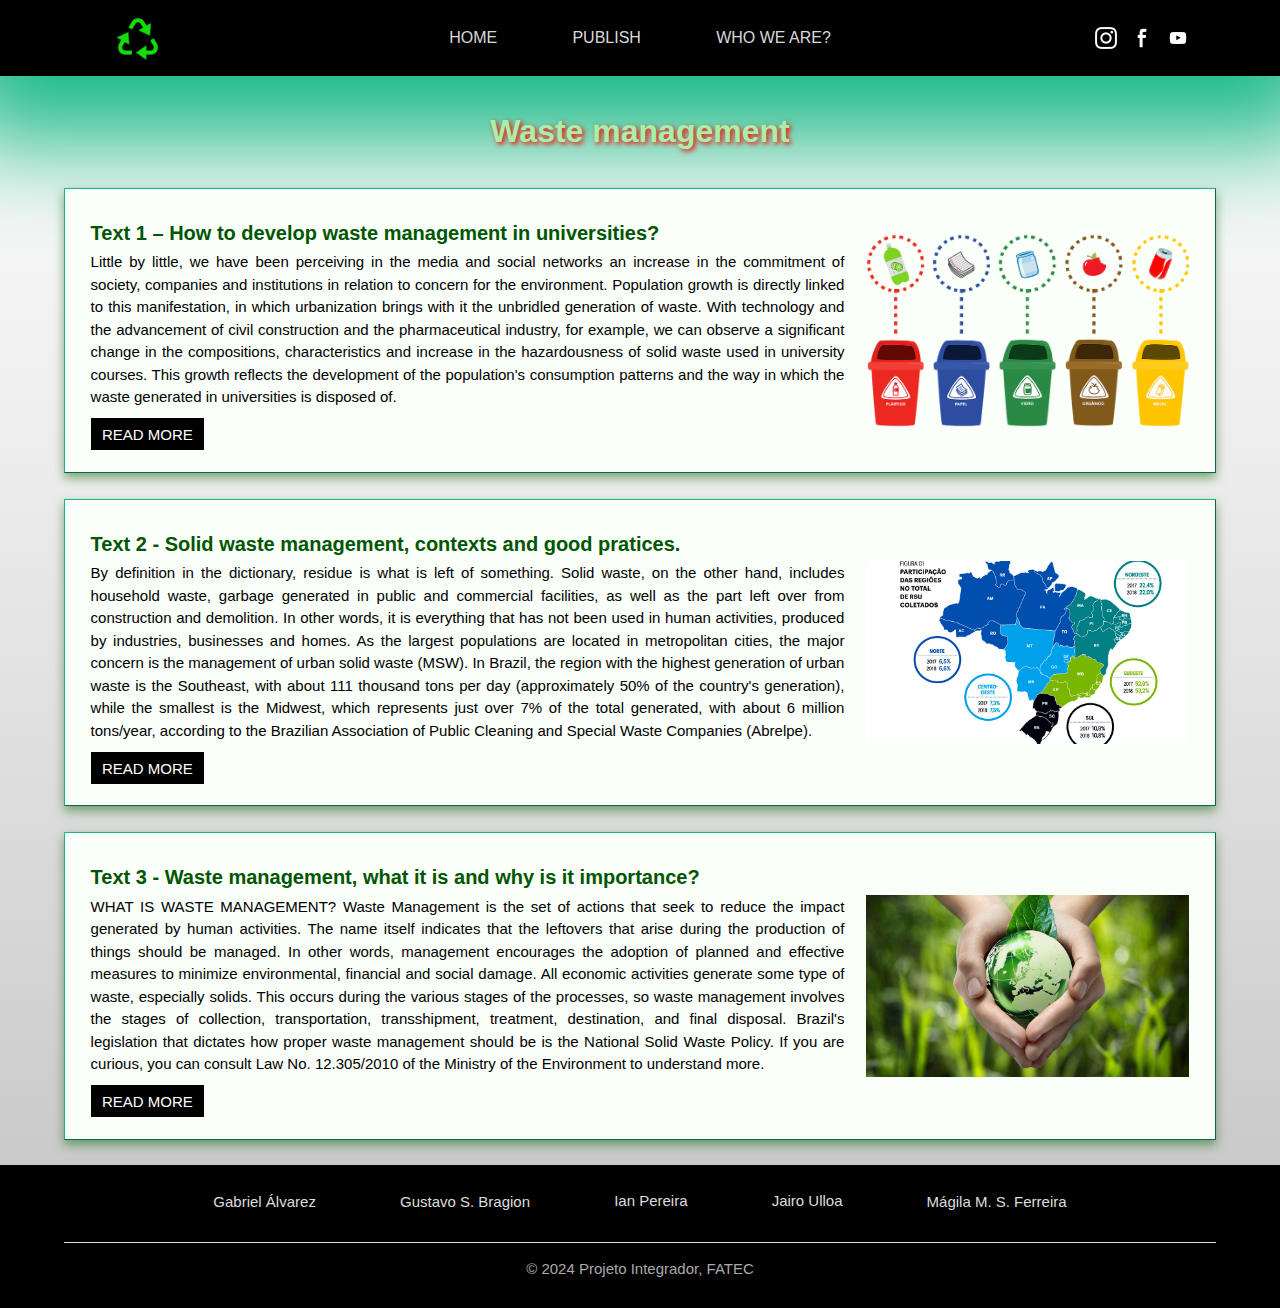
==== commit 6c713494: "8 DE JUNHO 12:00" ====
--- a/index.html
+++ b/index.html
@@ -43,13 +43,13 @@
     <header class="header">
         <section class="logotipo">
             <a href="index.html">
-                <img class="logo_green" src="img/logo_green.png">
+                <img class="logo_green" src="img/8679752_recycle_line_icon (1).png">
             </a>
         </section>
         <aside class="menu">
             <a href="index.html"> HOME </a>
-            <a href="view/publicar.html"> PUBLICAR </a>
-            <a href="view/quemSomos.html"> QUEM SOMOS </a>
+            <a href="view/publicar.html"> PUBLISH </a>
+            <a href="view/quemSomos.html"> WHO WE ARE? </a>
         </aside>
         <section class="icons">
             <!-- ADICIONAR ICONES DAS MÍDIAS SOCIAIS -->
@@ -66,7 +66,7 @@
     </header>
 
     <main class="container">
-        <h1 class="logo">Manejo de Resíduos</h1>
+        <h1 class="logo"> Waste management </h1>
 
         <div class="posts">
 
@@ -78,7 +78,7 @@
                         Little by little, we have been perceiving in the media and social networks an increase in the commitment of society, companies and institutions in relation to concern for the environment. Population growth is directly linked to this manifestation, in which urbanization brings with it the unbridled generation of waste.
                         With technology and the advancement of civil construction and the pharmaceutical industry, for example, we can observe a significant change in the compositions, characteristics and increase in the hazardousness of solid waste used in university courses. This growth reflects the development of the population's consumption patterns and the way in which the waste generated in universities is disposed of.
                     </p>
-                    <a class="link_post" href="./view/leia.html"> LEIA MAIS </a>
+                    <a class="link_post" href="./view/leia.html"> READ MORE </a>
                 </div>
                 <div class="imagem" id="imagem">
                     <img class="imagem_post" src="img/reciclagem.png">
@@ -94,7 +94,7 @@
                         As the largest populations are located in metropolitan cities, the major concern is the management of urban solid waste (MSW).
                         In Brazil, the region with the highest generation of urban waste is the Southeast, with about 111 thousand tons per day (approximately 50% of the country's generation), while the smallest is the Midwest, which represents just over 7% of the total generated, with about 6 million tons/year, according to the Brazilian Association of Public Cleaning and Special Waste Companies (Abrelpe).
                     </p>
-                    <a class="link_post" href="./view/leia.html"> LEIA MAIS </a>
+                    <a class="link_post" href="./view/leia.html"> READ MORE </a>
                 </div>
                 <div class="imagem" id="imagem">
                     <img class="imagem_post" src="img/RSU.jpg">
@@ -116,7 +116,7 @@
                         
                         Brazil's legislation that dictates how proper waste management should be is the National Solid Waste Policy. If you are curious, you can consult Law No. 12.305/2010 of the Ministry of the Environment to understand more.
                     </p>
-                    <a class="link_post" href="./view/leia.html"> LEIA MAIS </a>
+                    <a class="link_post" href="./view/leia.html"> READ MORE </a>
                 </div>
                 <div class="imagem" id="imagem">
                     <img class="imagem_post" src="img/GR.jpg">
